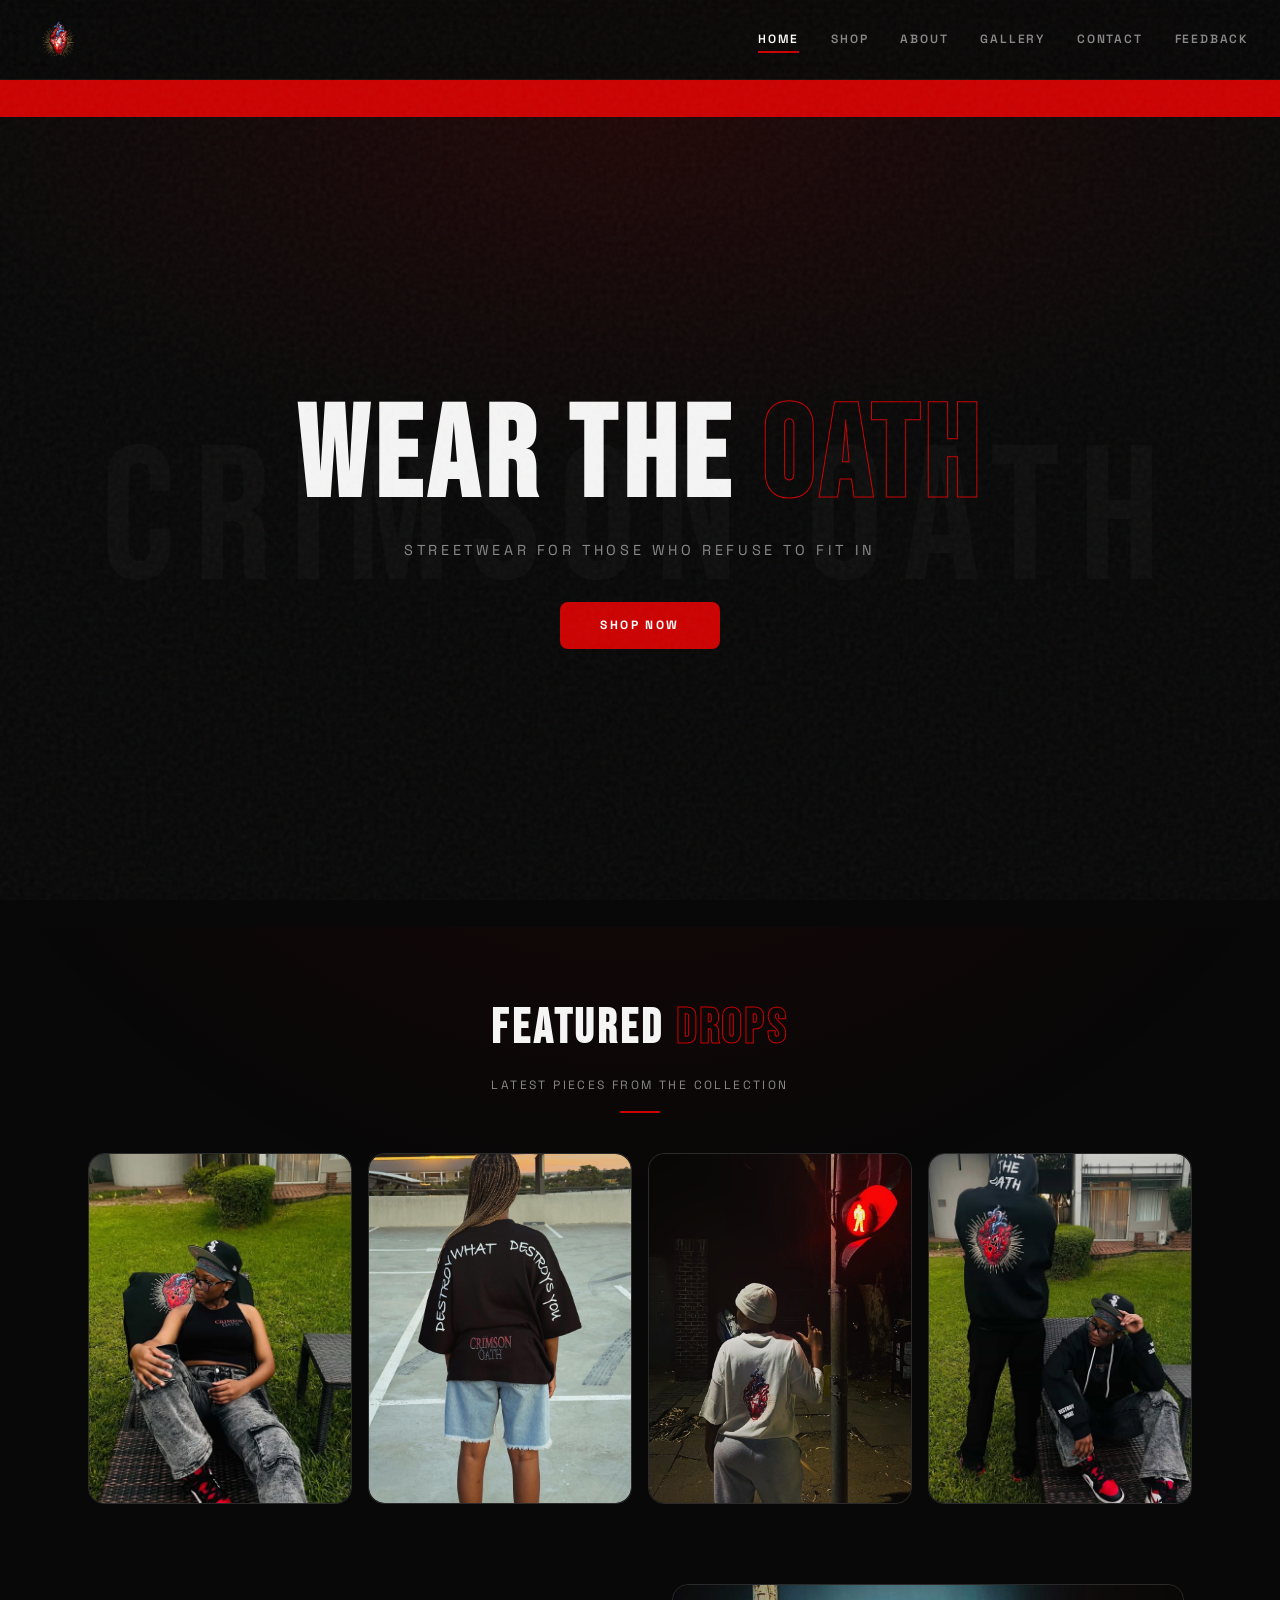
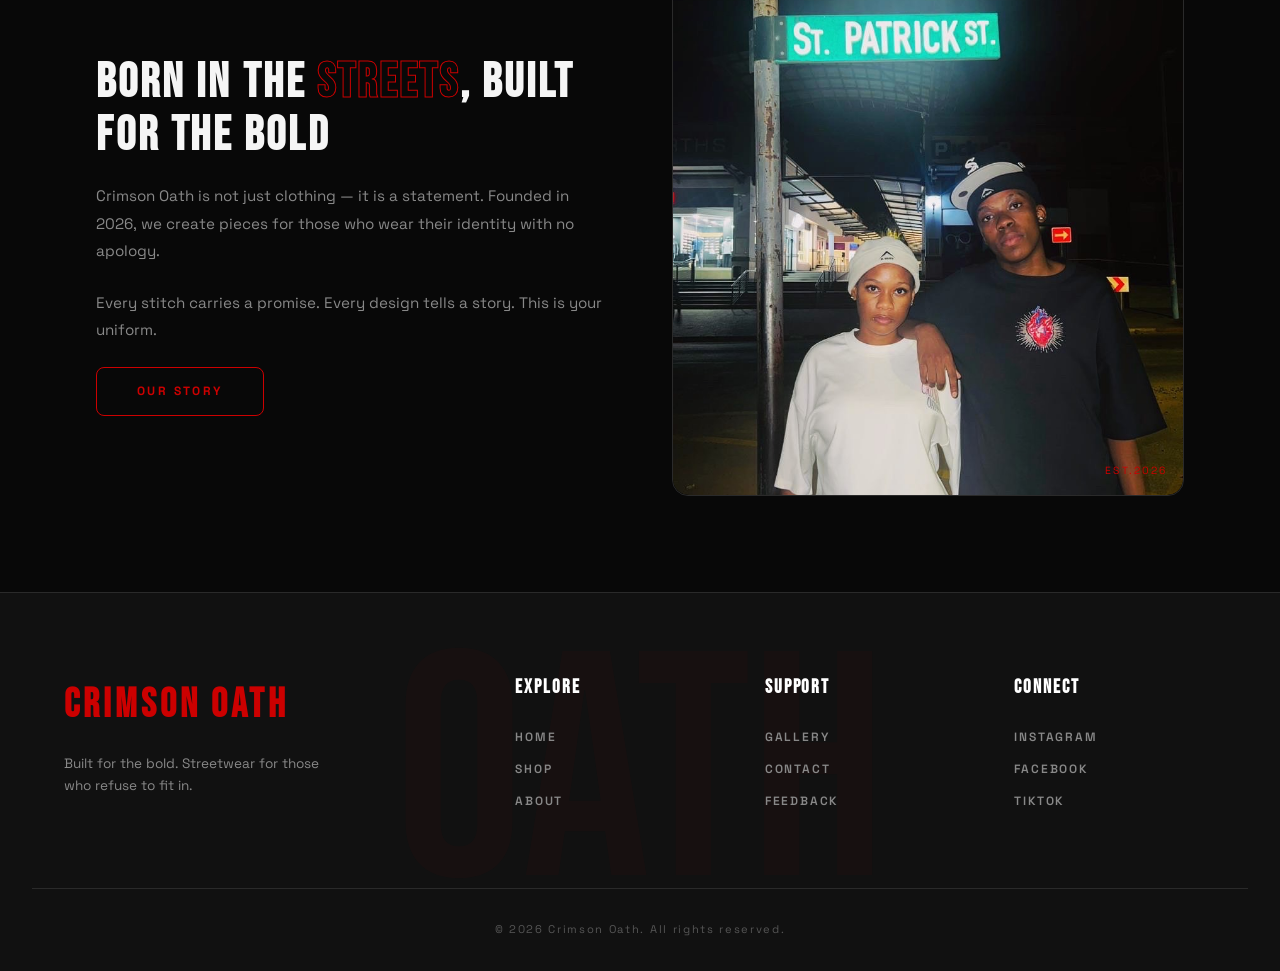
==== index.html @ 36e65373 "Initial commit - Crimson Oath website" ====
<!DOCTYPE html>
<html lang="en">
<head>
  <meta charset="UTF-8">
  <meta name="viewport" content="width=device-width, initial-scale=1.0">
  <meta name="description" content="Crimson Oath — Bold African streetwear from Botswana. Shop the Oath, Sacred Heart Tee and more.">
  <title>Crimson Oath — Wear the Oath</title>
  <link rel="icon" type="image/png" href="images/Logo no background.png">
  <link rel="stylesheet" href="style.css">
</head>
<body>

  <!-- HEADER -->
  <header>
    <div class="logo">
      <a href="index.html">
        <img src="images/Logo no background.png" alt="Crimson Oath Logo">
      </a>
    </div>
    <nav>
      <a href="index.html" class="active">Home</a>
      <a href="shop.html">Shop</a>
      <a href="about.html">About</a>
      <a href="gallery.html">Gallery</a>
      <a href="contact.html">Contact</a>
      <a href="feedback.html">Feedback</a>
    </nav>
    <button class="hamburger" id="hamburger" aria-label="Toggle menu">
      <span></span><span></span><span></span>
    </button>
  </header>

  <!-- MOBILE NAV -->
  <nav class="mobile-nav" id="mobileNav">
    <a href="index.html" class="active" onclick="closeNav()">Home</a>
    <a href="shop.html" onclick="closeNav()">Shop</a>
    <a href="about.html" onclick="closeNav()">About</a>
    <a href="gallery.html" onclick="closeNav()">Gallery</a>
    <a href="contact.html" onclick="closeNav()">Contact</a>
    <a href="feedback.html" onclick="closeNav()">Feedback</a>
  </nav>

  <!-- BANNER (MARQUEE) -->
  <div class="banner">
    <div class="marquee-content">
      <span>Free delivery on orders over P800 &nbsp;·&nbsp; Est. 2026 &nbsp;·&nbsp; Wear the Oath</span>
      <span>Free delivery on orders over P800 &nbsp;·&nbsp; Est. 2026 &nbsp;·&nbsp; Wear the Oath</span>
      <span>Free delivery on orders over P800 &nbsp;·&nbsp; Est. 2026 &nbsp;·&nbsp; Wear the Oath</span>
      <span>Free delivery on orders over P800 &nbsp;·&nbsp; Est. 2026 &nbsp;·&nbsp; Wear the Oath</span>
    </div>
  </div>

  <!-- HERO -->
  <section class="hero">
    <h1>Wear the <span class="outline-text">Oath</span></h1>
    <p>Streetwear for those who refuse to fit in</p>
    <a href="shop.html" class="btn">Shop Now</a>
  </section>

  <!-- FEATURED DROPS -->
  <div class="section-title reveal">
    <h2>Featured <span class="outline-text">Drops</span></h2>
    <p>Latest pieces from the collection</p>
    <div class="divider"></div>
  </div>

  <div class="products-grid reveal">

    <!-- Product 1 -->
    <div class="product-card">
      <a href="shop.html">
        <div class="product-image">
          <img src="images/crop top1.jpg" alt="Sacred Heart Vest">
          <div class="product-hover">
            <span>Sacred Heart Vest</span>
            <strong>P120</strong>
          </div>
        </div>
      </a>
    </div>

    <!-- Product 2 -->
    <div class="product-card">
      <a href="shop.html">
        <div class="product-image">
          <img src="images/Oath Tee.jpeg" alt="Oath Tee">
          <div class="product-hover">
            <span>Oath Tee</span>
            <strong>P200</strong>
          </div>
        </div>
      </a>
    </div>

    <!-- Product 3 -->
    <div class="product-card">
      <a href="shop.html">
        <div class="product-image">
          <img src="images/Sacred Heart Tee.jpeg" alt="Sacred Heart Tee">
          <div class="product-hover">
            <span>Sacred Heart Tee</span>
            <strong>P200</strong>
          </div>
        </div>
      </a>
    </div>

     <!-- Product 4 -->
    <div class="product-card">
      <a href="shop.html">
        <div class="product-image">
          <img src="images/garden view.jpg" alt="Sacred Heart Hoodie">
          <div class="product-hover">
            <span>Sacred Heart Hoodie</span>
            <strong>P250</strong>
          </div>
        </div>
      </a>
    </div>

  </div>

  <!-- ABOUT TEASER -->
  <div class="about-teaser reveal">
    <div class="about-teaser-text">
      <h2>Born in the <span class="outline-text">Streets</span>, Built for the Bold</h2>
      <p>Crimson Oath is not just clothing — it is a statement. Founded in 2026, we create pieces for those who wear their identity with no apology.</p>
      <p>Every stitch carries a promise. Every design tells a story. This is your uniform.</p>
      <a href="about.html" class="btn btn-outline">Our Story</a>
    </div>
    <div class="about-teaser-visual">
      <img src="images/st patrick.jpeg" alt="Crimson Oath models">
    </div>
  </div>

  <!-- FOOTER -->
  <footer class="reveal">
    <div class="footer-grid">
      <div class="footer-brand">
        <h2 class="footer-logo">Crimson Oath</h2>
        <p>Built for the bold. Streetwear for those who refuse to fit in.</p>
      </div>
      <div class="footer-nav">
        <h3>Explore</h3>
        <a href="index.html">Home</a>
        <a href="shop.html">Shop</a>
        <a href="about.html">About</a>
      </div>
      <div class="footer-nav">
        <h3>Support</h3>
        <a href="gallery.html">Gallery</a>
        <a href="contact.html">Contact</a>
        <a href="feedback.html">Feedback</a>
      </div>
      <div class="footer-social">
        <h3>Connect</h3>
        <a href="https://www.instagram.com/crimson._.oath/" target="_blank">Instagram</a>
        <a href="https://www.facebook.com/profile.php?id=61587190504302" target="_blank">Facebook</a>
        <a href="https://www.tiktok.com/@crimson.oath0" target="_blank">TikTok</a>
      </div>
    </div>
    <div class="footer-bottom">
      <p class="footer-copy">&copy; 2026 Crimson Oath. All rights reserved.</p>
    </div>
    <div class="footer-watermark">OATH</div>
  </footer>

  <script src="main.js"></script>
</body>
</html>
---- style.css ----
@import url('https://fonts.googleapis.com/css2?family=Space+Grotesk:wght@300;400;500;600;700&family=Bebas+Neue&display=swap');

*,*::before,*::after{margin:0;padding:0;box-sizing:border-box;}

:root{
  --red:#cc0000;
  --red-glow:rgba(204,0,0,0.35);
  --bg:#080808;
  --bg2:#111111;
  --bg3:#1a1a1a;
  --border:#2a2a2a;
  --text:#f5f5f5;
  --muted:#888;
  --font-body:'Space Grotesk',sans-serif;
  --font-display:'Bebas Neue',sans-serif;
}

html{scroll-behavior:smooth;}

body{
  font-family:var(--font-body);
  background-color:var(--bg);
  color:var(--text);
  overflow-x:hidden;
  font-size:16px;
  line-height:1.6;
  position: relative;
}
body::before {
  content: ""; position: fixed; top: -50%; left: -50%; width: 200vw; height: 200vh;
  background: radial-gradient(circle at 50% 50%, rgba(204,0,0,0.12), transparent 50%);
  z-index: -1; pointer-events: none;
  animation: bgDrift 25s ease-in-out infinite alternate;
}
body::after {
  content: ""; position: fixed; top: 0; left: 0; width: 100vw; height: 100vh;
  background-image: url("data:image/svg+xml,%3Csvg viewBox='0 0 200 200' xmlns='http://www.w3.org/2000/svg'%3E%3Cfilter id='noiseFilter'%3E%3CfeTurbulence type='fractalNoise' baseFrequency='0.85' numOctaves='3' stitchTiles='stitch'/%3E%3C/filter%3E%3Crect width='100%25' height='100%25' filter='url(%23noiseFilter)'/%3E%3C/svg%3E");
  opacity: 0.05; pointer-events: none; z-index: 9998;
}
@keyframes bgDrift {
  0% { transform: translate(0, 0) scale(1); }
  100% { transform: translate(5%, 5%) scale(1.1); }
}

a{color:inherit;text-decoration:none;}
img{display:block;width:100%;height:auto;border-radius:1rem;}
.logo img, .icon img{border-radius:0;}

/* ── SCROLLBAR ── */
::-webkit-scrollbar{width:6px;}
::-webkit-scrollbar-track{background:var(--bg);}
::-webkit-scrollbar-thumb{background:var(--red);border-radius:10px;}
::-webkit-scrollbar-thumb:hover{background:#ff1a1a;}

/* ── HEADER ── */
header{
  display:flex;
  justify-content:space-between;
  align-items:center;
  padding:0 2rem;
  height:5rem;
  background:rgba(8, 8, 8, 0.7);
  backdrop-filter: blur(12px);
  -webkit-backdrop-filter: blur(12px);
  border-bottom:1px solid rgba(255,255,255,0.05);
  position: sticky;
  top: 0;
  z-index: 1000;
}

.logo a{display:flex;align-items:center;}
.logo img{height:54px;width:auto;object-fit:contain;}

nav{display:flex;align-items:center;gap:2rem;}

nav a{
  font-size:0.75rem;
  font-weight:600;
  letter-spacing:0.15em;
  text-transform:uppercase;
  color:var(--muted);
  transition:color 0.2s;
  position:relative;
}
nav a::after{
  content:'';
  position:absolute;
  bottom:-4px;left:0;
  width:0;height:2px;
  background:var(--red);
  transition:width 0.25s ease;
}
nav a:hover,nav a.active{color:#fff;}
nav a:hover::after,nav a.active::after{width:100%;}

/* Hamburger */
.hamburger{
  display:none;
  flex-direction:column;
  gap:5px;
  cursor:pointer;
  background:none;
  border:none;
  padding:4px;
  z-index:1100;
}
.hamburger span{
  display:block;
  width:26px;height:2px;
  background:#fff;
  border-radius:2px;
  transition:all 0.3s ease;
}
.hamburger.open span:nth-child(1){transform:translateY(7px) rotate(45deg);}
.hamburger.open span:nth-child(2){opacity:0;}
.hamburger.open span:nth-child(3){transform:translateY(-7px) rotate(-45deg);}

.mobile-nav{
  display:none;
  flex-direction:column;
  position:fixed;
  top:0;left:0;right:0;bottom:0;
  background:rgba(8,8,8,0.97);
  backdrop-filter:blur(24px);
  z-index:999;
  justify-content:center;
  align-items:center;
  gap:2.5rem;
  transform:translateX(100%);
  transition:transform 0.35s cubic-bezier(0.4,0,0.2,1);
}
.mobile-nav.open{transform:translateX(0);}
.mobile-nav a{
  font-family:var(--font-display);
  font-size:2.5rem;
  letter-spacing:0.1em;
  color:var(--muted);
  transition:color 0.2s;
}
.mobile-nav a:hover,.mobile-nav a.active{color:var(--red);}

/* ── BANNER ── */
.banner{
  background:var(--red);
  padding:0.6rem 0;
  font-size:0.7rem;
  font-weight:600;
  letter-spacing:0.2em;
  text-transform:uppercase;
  overflow: hidden;
  white-space: nowrap;
  display: flex;
  align-items: center;
}
.marquee-content {
  display: inline-block;
  animation: marquee 35s linear infinite;
  padding-left: 100%;
}
.marquee-content span {
  padding-right: 50px;
}
@keyframes marquee {
  0% { transform: translateX(0); }
  100% { transform: translateX(-100%); }
}

/* ── HERO ── */
.hero{
  min-height:90vh;
  display:flex;
  flex-direction:column;
  justify-content:center;
  align-items:center;
  text-align:center;
  padding:6rem 1.5rem;
  position:relative;
  overflow:hidden;
  background:radial-gradient(ellipse 80% 60% at 50% 0%, rgba(204,0,0,0.12) 0%, transparent 70%), var(--bg);
}
.hero::before{
  content:'CRIMSON OATH';
  position:absolute;
  top:50%;left:50%;
  transform:translate(-50%,-50%);
  font-family:var(--font-display);
  font-size:clamp(4rem,15vw,12rem);
  color:#fff;
  opacity:0.025;
  white-space:nowrap;
  pointer-events:none;
  letter-spacing:0.1em;
}
.hero h1{
  font-family:var(--font-display);
  font-size:clamp(3.5rem,10vw,8rem);
  letter-spacing:0.05em;
  line-height:1;
  margin-bottom:1rem;
  animation:fadeUp 0.8s ease both;
}
.hero h1 span{color:var(--red);}
.hero p{
  font-size:clamp(0.75rem,2vw,0.9rem);
  letter-spacing:0.25em;
  text-transform:uppercase;
  color:var(--muted);
  margin-bottom:2.5rem;
  animation:fadeUp 0.8s 0.15s ease both;
}
.hero .btn{animation:fadeUp 0.8s 0.3s ease both;}

/* ── BUTTONS ── */
.btn{
  display:inline-block;
  padding:0.875rem 2.5rem;
  font-family:var(--font-body);
  font-size:0.75rem;
  font-weight:700;
  letter-spacing:0.2em;
  text-transform:uppercase;
  background:var(--red);
  color:#fff;
  border:none;
  cursor:pointer;
  transition:all 0.25s ease;
  position:relative;
  overflow:hidden;
  border-radius:0.5rem;
}
.btn::after{
  content:'';
  position:absolute;
  inset:0;
  background:#fff;
  opacity:0;
  transition:opacity 0.25s;
}
.btn:hover{
  color:#000;
  box-shadow:0 0 15px var(--red-glow);
  animation: glitch-anim 0.3s cubic-bezier(0.25, 0.46, 0.45, 0.94) both alternate;
}
.logo:hover img {
  animation: glitch-anim 0.3s both;
  filter: drop-shadow(3px 0 0 var(--red)) drop-shadow(-3px 0 0 rgba(0,255,255,0.5));
}
.btn:hover::after{opacity:0.15;}

.btn-outline{
  background:transparent;
  border:1.5px solid var(--red);
  color:var(--red);
}
.btn-outline:hover{background:var(--red);color:#fff;}
.btn-outline::after{display:none;}

/* ── SECTION TITLE ── */
.section-title{
  text-align:center;
  padding:4rem 1.5rem 2.5rem;
}
.section-title h2{
  font-family:var(--font-display);
  font-size:clamp(2rem,5vw,3rem);
  letter-spacing:0.08em;
}
.section-title h2 span,.section-title h2 em{color:var(--red);font-style:normal;}
.section-title p{
  font-size:0.75rem;
  letter-spacing:0.2em;
  text-transform:uppercase;
  color:var(--muted);
  margin-top:0.5rem;
}
.divider{
  width:2.5rem;height:2px;
  background:var(--red);
  margin:1rem auto 0;
}

/* ── PRODUCTS GRID ── */
.products-grid{
  display:grid;
  grid-template-columns:repeat(4,1fr);
  gap:1rem;
  max-width:72rem;
  margin:0 auto 5rem;
  padding:0 1.5rem;
}

.product-card{
  background:var(--bg2);
  border:1px solid var(--border);
  overflow:hidden;
  transition:transform 0.3s ease,border-color 0.3s ease;
  border-radius:1rem;
}
.product-card:hover{
  transform:translateY(-6px);
  border-color:var(--red);
  box-shadow: 0 10px 25px rgba(204,0,0,0.25);
}

.product-image{
  aspect-ratio:3/4;
  overflow:hidden;
  position:relative;
  background:var(--bg3);
}
.product-image img{
  width:100%;height:100%;
  object-fit:cover;
  transition:transform 0.5s ease;
  transform: translateY(var(--parallax, 0px));
}
.product-card:hover .product-image img{transform:translateY(var(--parallax, 0px)) scale(1.06);}

.product-hover{
  position:absolute;
  inset:0;
  background:linear-gradient(to top,rgba(0,0,0,0.85) 0%,transparent 50%);
  opacity:0;
  display:flex;
  flex-direction:column;
  justify-content:flex-end;
  align-items:center;
  padding:1.5rem;
  gap:0.5rem;
  transition:opacity 0.35s ease;
}
.product-card:hover .product-hover{opacity:1;}
.product-hover span{
  font-family:var(--font-display);
  font-size:1.5rem;
  letter-spacing:0.08em;
  color:#fff;
}
.product-hover strong{
  font-size:1.1rem;
  color:var(--red);
  font-weight:700;
}

.product-info{
  padding:1.25rem;
  display:flex;
  flex-direction:column;
  gap:0.5rem;
}
.product-info h3{
  font-size:0.8rem;
  font-weight:700;
  letter-spacing:0.12em;
  text-transform:uppercase;
}
.product-info .price{
  font-weight:700;
  color:var(--red);
  font-size:1rem;
}
.product-info .btn{
  font-size:0.7rem;
  padding:0.65rem 1rem;
  text-align:center;
  margin-top:0.5rem;
}

/* ── ABOUT TEASER ── */
.about-teaser{
  display:grid;
  grid-template-columns:1fr 1fr;
  gap:4rem;
  max-width:72rem;
  margin:0 auto 6rem;
  padding:0 2rem;
  align-items:center;
}
.about-teaser-text h2{
  font-family:var(--font-display);
  font-size:clamp(2rem,4vw,3rem);
  letter-spacing:0.06em;
  margin-bottom:1.25rem;
  line-height:1.1;
}
.about-teaser-text h2 span{color:var(--red);}
.about-teaser-text p{
  color:var(--muted);
  font-size:0.95rem;
  line-height:1.8;
  margin-bottom:1.5rem;
}
.about-teaser-visual{
  aspect-ratio:1/1;
  overflow:hidden;
  position:relative;
  border:1px solid var(--border);
  border-radius:1rem;
}
.about-teaser-visual img{
  width:100%;height:100%;
  object-fit:cover;
  transition:transform 0.5s ease;
  transform: translateY(var(--parallax, 0px));
}
.about-teaser-visual:hover img{transform:translateY(var(--parallax, 0px)) scale(1.05);}
.about-teaser-visual::after{
  content:'EST.2026';
  position:absolute;
  bottom:1rem;right:1rem;
  font-size:0.65rem;
  letter-spacing:0.2em;
  color:var(--red);
}

/* ── ABOUT PAGE ── */
.about-hero,.gallery-hero,.shop-hero,.contact-hero{
  text-align:center;
  padding:5rem 1.5rem;
  background:radial-gradient(ellipse 60% 50% at 50% 0%, rgba(204,0,0,0.1) 0%, transparent 70%);
  border-bottom:1px solid var(--border);
}
.about-hero h1,.shop-hero h1,.contact-hero h1,.gallery-hero h1{
  font-family:var(--font-display);
  font-size:clamp(2.5rem,7vw,5rem);
  letter-spacing:0.08em;
}
.about-hero h1 span,.shop-hero h1 span,.contact-hero h1 span,.gallery-hero h1 span{color:var(--red);}
.about-hero p,.shop-hero p,.contact-hero p,.gallery-hero p{
  color:var(--muted);
  font-size:0.75rem;
  letter-spacing:0.2em;
  text-transform:uppercase;
  margin-top:0.75rem;
}

.about-block{
  max-width:52rem;
  margin:0 auto;
  padding:2.5rem 2rem;
}
.about-block h2{
  font-family:var(--font-display);
  font-size:2rem;
  letter-spacing:0.06em;
  margin-bottom:1rem;
  color:var(--red);
}
.about-block p{
  color:var(--muted);
  font-size:0.95rem;
  line-height:1.85;
  margin-bottom:1rem;
}
.about-block strong{color:#fff;}

/* ── VALUE GRID ── */
.value-grid{
  display:flex;
  gap:1.5rem;
  justify-content:center;
  flex-wrap:wrap;
  padding:2.5rem 1.5rem;
}
.value-item{
  flex:1;
  min-width:200px;
  max-width:260px;
  background:var(--bg2);
  border:1px solid var(--border);
  padding:2rem 1.5rem;
  text-align:center;
  transition:border-color 0.25s;
  border-radius:1rem;
}
.value-item:hover{border-color:var(--red);}
.icon{
  width:5rem;height:5rem;
  margin:0 auto 1rem;
  display:flex;
  align-items:center;
  justify-content:center;
}
.icon img{width:100%;height:100%;object-fit:contain;}
.value-topic{
  font-family:var(--font-display);
  font-size:1.25rem;
  letter-spacing:0.1em;
  color:var(--red);
  margin-bottom:0.5rem;
}
.value-p{font-size:0.85rem;color:var(--muted);line-height:1.7;}

/* ── GALLERY ── */
.gallery-grid{
  grid-template-columns:repeat(auto-fit,minmax(17.5rem,1fr));
  display:grid;
  gap:1.25rem;
  padding:0 1.5rem;
  max-width:80rem;
  margin:0 auto 5rem;
  align-items:start;
}
.gallery-item{
  box-shadow:0 0.25rem 0.9375rem rgba(0,0,0,0.1);
  overflow:hidden;
  position:relative;
  transition:all 0.4s cubic-bezier(0.4,0,0.2,1);
  opacity:0;
  height:26.25rem;
  animation:fadeIn 0.6s ease forwards;
  border-radius:1rem;
}
.gallery-item img{
  display:block;
  width:100%;
  height:100%;
  transition:transform 0.4s ease;
  object-fit:cover;
}

.gallery-item:hover img{transform:translateY(var(--parallax, 0px)) scale(1.04);}
.gallery-item:hover{opacity:0.9;}


.gallery-item:nth-child(1){animation-delay:0.05s;}
.gallery-item:nth-child(2){animation-delay:0.1s;}
.gallery-item:nth-child(3){animation-delay:0.15s;}
.gallery-item:nth-child(4){animation-delay:0.2s;}
.gallery-item:nth-child(5){animation-delay:0.25s;}
.gallery-item:nth-child(6){animation-delay:0.3s;}
.gallery-item:nth-child(7){animation-delay:0.35s;}
.gallery-item:nth-child(8){animation-delay:0.4s;}
.gallery-item:nth-child(9){animation-delay:0.45s;}
.gallery-item:nth-child(10){animation-delay:0.5s;}
.gallery-item:nth-child(11){animation-delay:0.55s;}
.gallery-item:nth-child(12){animation-delay:0.6s;}

/* ── FORMS ── */
.order-section,.order-selection{
  max-width:44rem;
  margin:4rem auto 5rem;
  padding:0 1.5rem;
}
.order-section h2,.order-selection h2{
  font-family:var(--font-display);
  font-size:2rem;
  letter-spacing:0.06em;
  margin-bottom:0.5rem;
}
.order-section h2 span,.order-selection h2 span{color:var(--red);}
.subtitle{font-size:0.8rem;color:var(--muted);letter-spacing:0.1em;text-transform:uppercase;margin-bottom:2rem;}

.order-form,.contact-form-box{
  background:var(--bg2);
  border:1px solid var(--border);
  padding:2.5rem;
  border-radius:1rem;
}
.contact-form-box{border-color:var(--red);}

.form-group{margin-bottom:1.5rem;}
.form-group label{
  display:block;
  font-size:0.7rem;
  font-weight:600;
  letter-spacing:0.15em;
  text-transform:uppercase;
  color:var(--muted);
  margin-bottom:0.5rem;
}
.form-group input,
.form-group textarea,
.form-group select{
  width:100%;
  background:var(--bg);
  border:1px solid var(--border);
  color:#fff;
  font-family:var(--font-body);
  font-size:0.9rem;
  padding:0.8rem 1rem;
  outline:none;
  transition:border-color 0.2s;
  -webkit-appearance:none;
  border-radius:0.5rem;
}
.form-group select{
  background-image:url("data:image/svg+xml,%3Csvg xmlns='http://www.w3.org/2000/svg' width='12' height='12' fill='%23888' viewBox='0 0 16 16'%3E%3Cpath d='M7.247 11.14L2.451 5.658C1.885 5.013 2.345 4 3.204 4h9.592a1 1 0 0 1 .753 1.659l-4.796 5.48a1 1 0 0 1-1.506 0z'/%3E%3C/svg%3E");
  background-repeat:no-repeat;
  background-position:right 1rem center;
  padding-right:2.5rem;
}
.form-group input:focus,
.form-group textarea:focus,
.form-group select:focus{border-color:var(--red);}
.form-group textarea{min-height:120px;resize:vertical;}

.payment-info{
  background:var(--bg3);
  border:1px solid var(--border);
  padding:1.25rem;
  margin-bottom:1.5rem;
  border-radius:1rem;
}
.payment-info h3{
  font-family:var(--font-display);
  font-size:1rem;
  letter-spacing:0.08em;
  color:var(--red);
  margin-bottom:0.75rem;
}
.payment-option{margin-bottom:0.5rem;}
.payment-option p{font-size:0.75rem;color:var(--muted);}
.payment-option strong{font-size:0.9rem;}
.payment-note{font-size:0.7rem;color:var(--muted);letter-spacing:0.05em;margin-top:0.75rem;}

/* ── CONTACT ── */
.contact-content{
  display:grid;
  grid-template-columns:1fr 1.2fr;
  gap:3rem;
  max-width:68rem;
  margin:3rem auto 5rem;
  padding:0 1.5rem;
  align-items:start;
}
.contact-info{padding:2rem 0;}
.contact-info h2{
  font-family:var(--font-display);
  font-size:2rem;
  letter-spacing:0.06em;
  margin-bottom:1.5rem;
  color:var(--red);
}
.contact-detail{margin-bottom:1.25rem;}
.label{font-size:0.7rem;letter-spacing:0.15em;text-transform:uppercase;color:var(--muted);margin-bottom:0.2rem;}
.contact-detail strong{font-size:0.95rem;}

/* ── ENHANCED FOOTER ── */
footer{
  background:var(--bg2);
  border-top:1px solid var(--border);
  padding:5rem 2rem 2rem;
  position: relative;
  overflow: hidden;
}
.footer-grid{
  display: grid;
  grid-template-columns: 2fr 1fr 1fr 1fr;
  gap: 3rem;
  max-width: 72rem;
  margin: 0 auto 4rem;
  position: relative;
  z-index: 2;
  text-align: left;
}
.footer-brand .footer-logo{
  font-family:var(--font-display);
  font-size:2.5rem;
  letter-spacing:0.1em;
  color:var(--red);
  margin-bottom:1rem;
}
.footer-brand p{
  color:var(--muted);
  font-size:0.85rem;
  max-width: 280px;
}
.footer-nav h3, .footer-social h3{
  font-family:var(--font-display);
  font-size:1.2rem;
  letter-spacing:0.1em;
  margin-bottom:1.5rem;
  color:#fff;
}
.footer-nav a, .footer-social a{
  display: block;
  font-size:0.75rem;
  font-weight:600;
  letter-spacing:0.15em;
  text-transform:uppercase;
  color:var(--muted);
  transition:color 0.2s, transform 0.2s;
  margin-bottom: 0.8rem;
  width: fit-content;
}
.footer-nav a:hover, .footer-social a:hover{
  color:var(--red);
  transform: translateX(5px);
}
.footer-bottom{
  border-top: 1px solid var(--border);
  padding-top: 2rem;
  text-align: center;
  position: relative;
  z-index: 2;
}
.footer-copy{
  font-size:0.7rem;
  letter-spacing:0.15em;
  color:#555;
}
.footer-watermark{
  position: absolute;
  bottom: -4rem;
  left: 50%;
  transform: translateX(-50%);
  font-family: var(--font-display);
  font-size: clamp(6rem, 25vw, 20rem);
  color: var(--red);
  opacity: 0.03;
  pointer-events: none;
  z-index: 1;
  white-space: nowrap;
}

/* ── ANIMATIONS ── */
@keyframes fadeUp{
  from{opacity:0;transform:translateY(20px);}
  to{opacity:1;transform:translateY(0);}
}
@keyframes fadeIn{
  from{opacity:0;transform:translateY(10px);}
  to{opacity:1;transform:translateY(0);}
}
@keyframes glitch-anim {
  0% { transform: skewX(0deg); }
  20% { transform: skewX(-15deg); }
  40% { transform: skewX(15deg); }
  60% { transform: skewX(-5deg); }
  80% { transform: skewX(5deg); }
  100% { transform: skewX(0deg); }
}

/* ── RESPONSIVE: TABLET ── */
@media(max-width:64rem){
  .products-grid{grid-template-columns:repeat(2,1fr);}
  .about-teaser{grid-template-columns:1fr;gap:2.5rem;}
  .contact-content{grid-template-columns:1fr;}
  .gallery-grid{columns:3;}
  nav{gap:1.25rem;}
  .footer-grid{grid-template-columns:1fr 1fr; gap:3rem;}
  .footer-brand{grid-column: 1 / -1;}
  .footer-brand p{max-width: 100%;}
}

/* ── RESPONSIVE: MOBILE ── */
@media(max-width:48rem){
  header{padding:0 1.25rem;}
  nav{display:none;}
  .hamburger{display:flex;}
  .mobile-nav{display:flex;}

  .hero h1{font-size:clamp(3rem,12vw,5rem);}
  .products-grid{
    grid-template-columns:1fr;
    padding:0 1rem;
    gap:1.5rem;
  }
  .about-teaser{padding:0 1rem;}
  .gallery-grid{columns:2;padding:0 1rem;}
  .order-section,.order-selection{padding:0 1rem;}
  .order-form,.contact-form-box{padding:1.5rem 1.25rem;}
  .contact-content{padding:0 1rem;margin:2rem auto 4rem;}
  .value-item{max-width:100%;width:100%;}
  .value-grid{flex-direction:column;align-items:center;padding:1.5rem 1rem;}
  .footer-grid{grid-template-columns:1fr; gap: 2.5rem;}
  .footer-nav a, .footer-social a{margin: 0 auto 0.8rem;}
  .footer-grid{text-align: center;}
  footer{padding:4rem 1.5rem 1.5rem;}
}

@media(max-width:30rem){
  .gallery-grid{columns:1;}
  .hero{min-height:80vh;padding:4rem 1rem;}
  .banner{font-size:0.6rem;letter-spacing:0.1em;}
  .section-title{padding:3rem 1rem 2rem;}
}

/* ── NEW FEATURES ── */
@media (pointer: fine) {
  body, a, button, input, select, textarea, .gallery-item img
}
.reveal {
  opacity: 0; transform: translateY(30px); transition: all 0.8s cubic-bezier(0.5, 0, 0, 1);
}
.reveal.active {
  opacity: 1; transform: translateY(0);
}
.outline-text {
  color: transparent !important;
  -webkit-text-stroke: 1px var(--red);
}
.lightbox {
  position: fixed; inset: 0; background: rgba(8,8,8,0.95); z-index: 10001;
  display: flex; align-items: center; justify-content: center;
  opacity: 0; pointer-events: none; transition: opacity 0.3s ease; cursor:default;
}
.lightbox.active { opacity: 1; pointer-events: all; }
.lightbox img { max-width: 90vw; max-height: 90vh; object-fit: contain; border-radius: 1rem; cursor: zoom-in; }
.lightbox-close {
  position: absolute; top: 30px; right: 40px; color: var(--text); font-size: 3rem; 
  transition: color 0.2s; cursor: pointer;
}
.lightbox-close:hover { color: var(--red); }
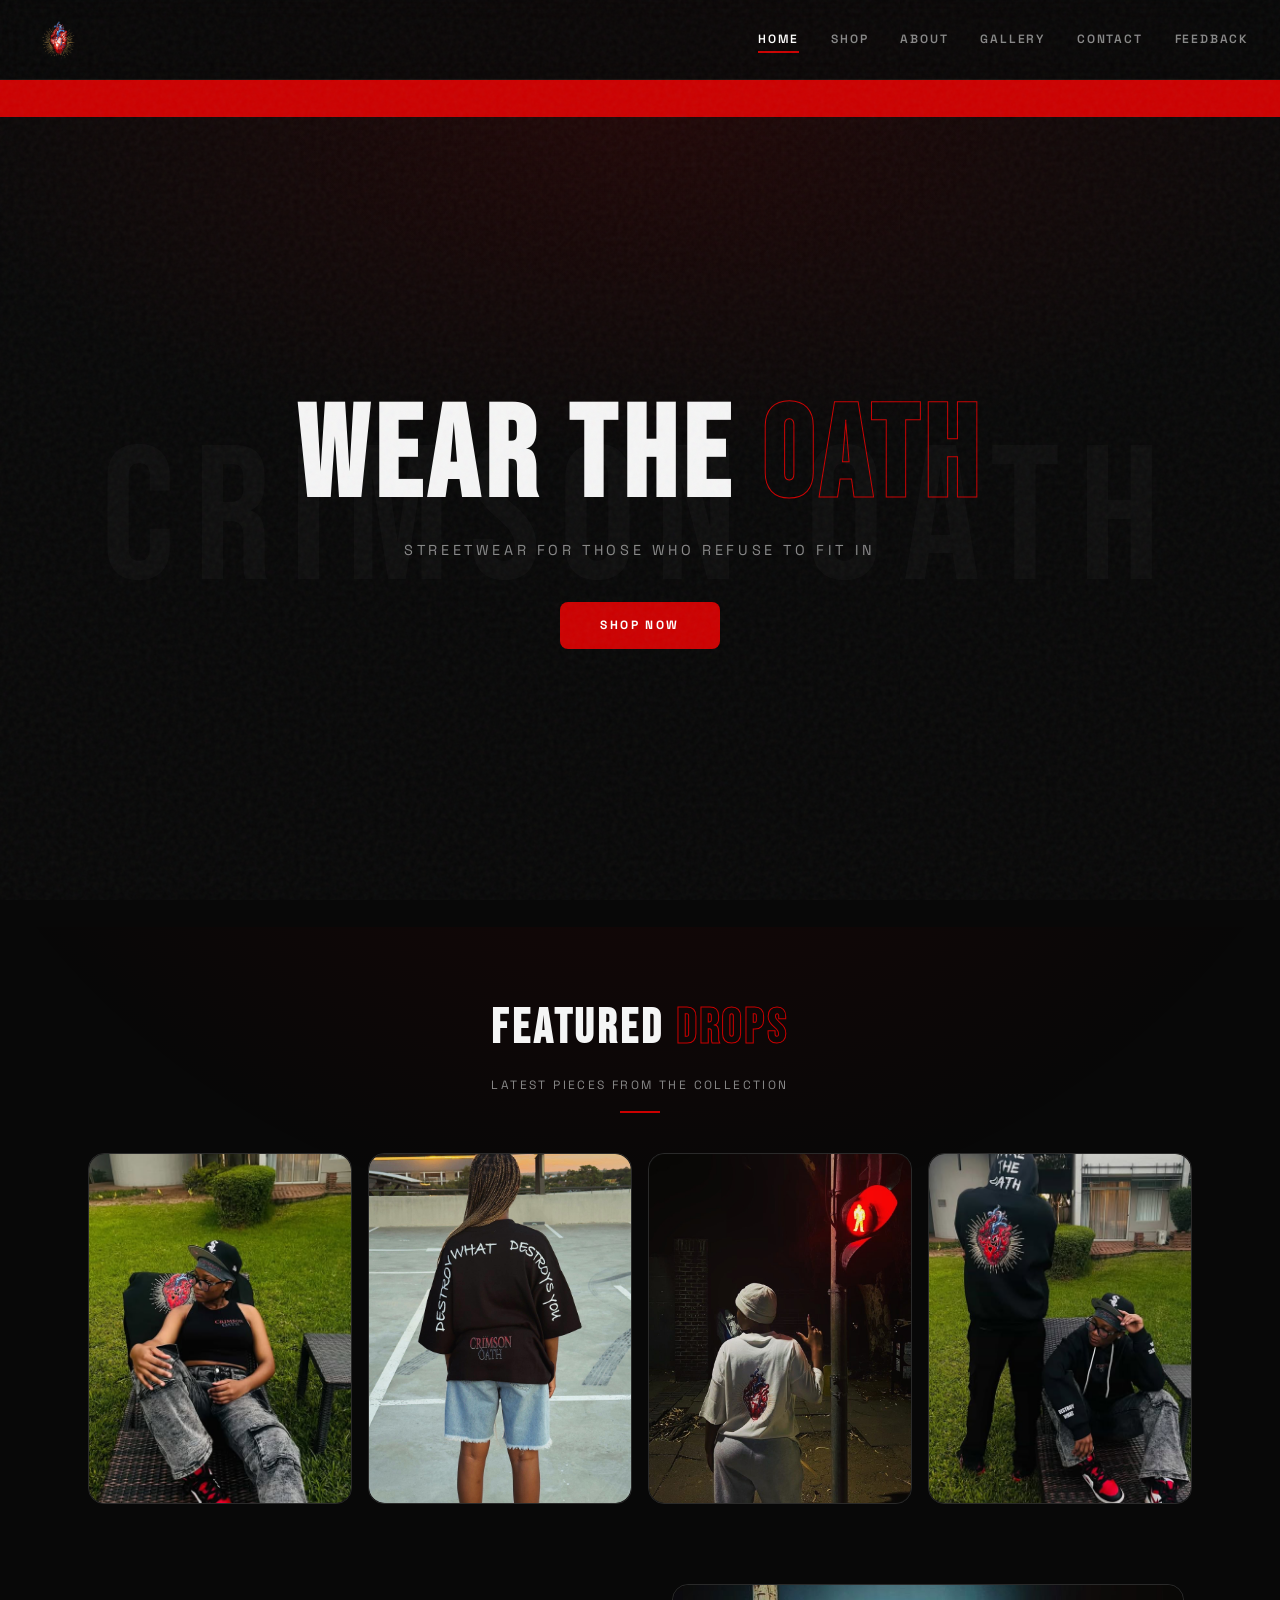
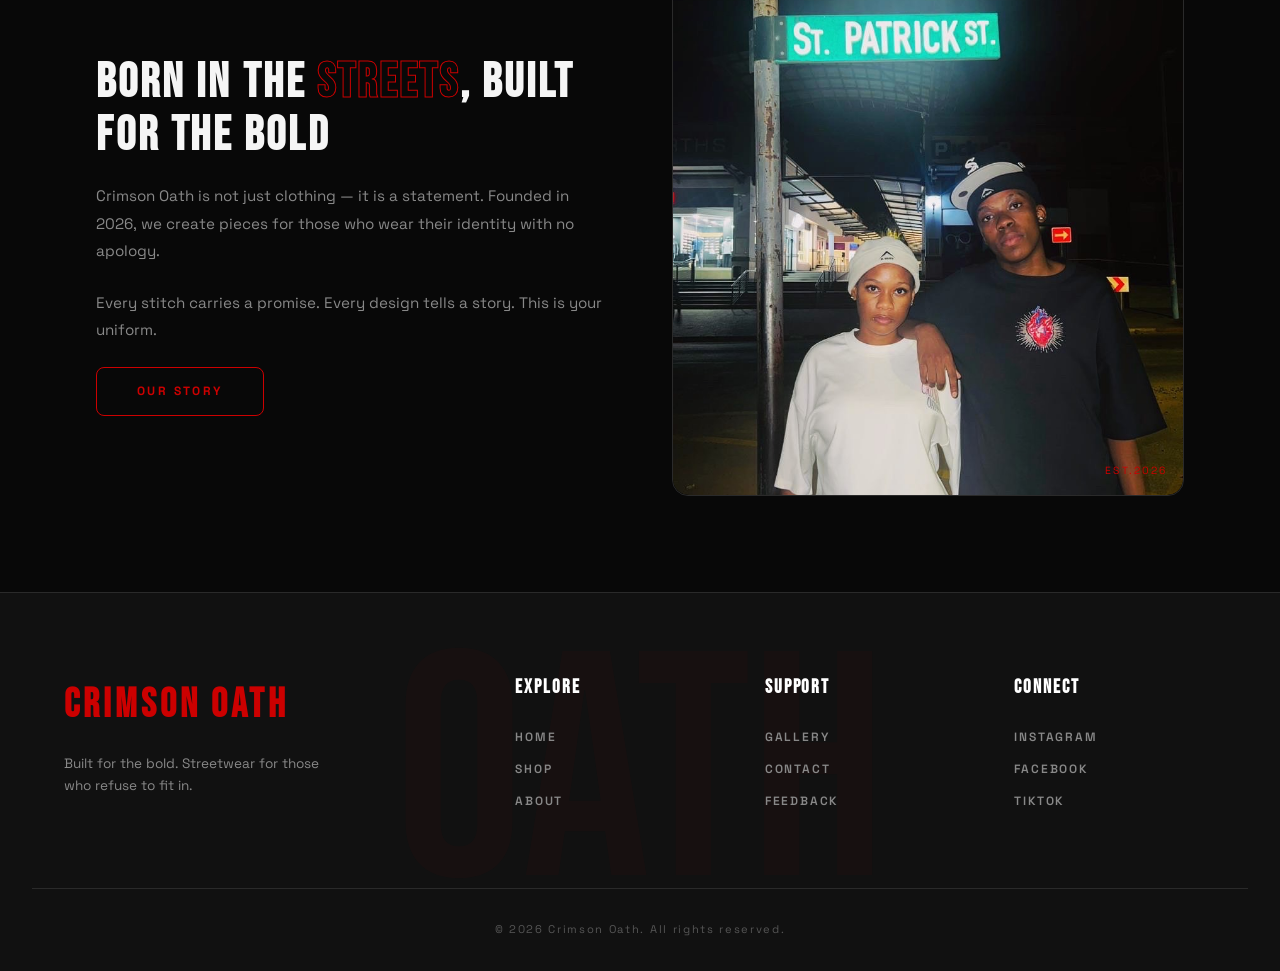
==== commit ce5ddcaf: "Fix: rename image files to remove spaces" ====
--- a/index.html
+++ b/index.html
@@ -5,7 +5,7 @@
   <meta name="viewport" content="width=device-width, initial-scale=1.0">
   <meta name="description" content="Crimson Oath — Bold African streetwear from Botswana. Shop the Oath, Sacred Heart Tee and more.">
   <title>Crimson Oath — Wear the Oath</title>
-  <link rel="icon" type="image/png" href="images/Logo no background.png">
+  <link rel="icon" type="image/png" href="images/Logo-no-background.png">
   <link rel="stylesheet" href="style.css">
 </head>
 <body>
@@ -14,7 +14,7 @@
   <header>
     <div class="logo">
       <a href="index.html">
-        <img src="images/Logo no background.png" alt="Crimson Oath Logo">
+        <img src="images/Logo-no-background.png" alt="Crimson Oath Logo">
       </a>
     </div>
     <nav>
@@ -70,7 +70,7 @@
     <div class="product-card">
       <a href="shop.html">
         <div class="product-image">
-          <img src="images/crop top1.jpg" alt="Sacred Heart Vest">
+          <img src="images/crop-top-1.jpg" alt="Sacred Heart Vest">
           <div class="product-hover">
             <span>Sacred Heart Vest</span>
             <strong>P120</strong>
@@ -83,7 +83,7 @@
     <div class="product-card">
       <a href="shop.html">
         <div class="product-image">
-          <img src="images/Oath Tee.jpeg" alt="Oath Tee">
+          <img src="images/Oath-Tee.jpeg" alt="Oath Tee">
           <div class="product-hover">
             <span>Oath Tee</span>
             <strong>P200</strong>
@@ -96,7 +96,7 @@
     <div class="product-card">
       <a href="shop.html">
         <div class="product-image">
-          <img src="images/Sacred Heart Tee.jpeg" alt="Sacred Heart Tee">
+          <img src="images/Sacred-Heart-Tee.jpeg" alt="Sacred Heart Tee">
           <div class="product-hover">
             <span>Sacred Heart Tee</span>
             <strong>P200</strong>
@@ -109,7 +109,7 @@
     <div class="product-card">
       <a href="shop.html">
         <div class="product-image">
-          <img src="images/garden view.jpg" alt="Sacred Heart Hoodie">
+          <img src="images/garden-view.jpg" alt="Sacred Heart Hoodie">
           <div class="product-hover">
             <span>Sacred Heart Hoodie</span>
             <strong>P250</strong>
@@ -129,7 +129,7 @@
       <a href="about.html" class="btn btn-outline">Our Story</a>
     </div>
     <div class="about-teaser-visual">
-      <img src="images/st patrick.jpeg" alt="Crimson Oath models">
+      <img src="images/st-patrick.jpeg" alt="Crimson Oath models">
     </div>
   </div>
 
